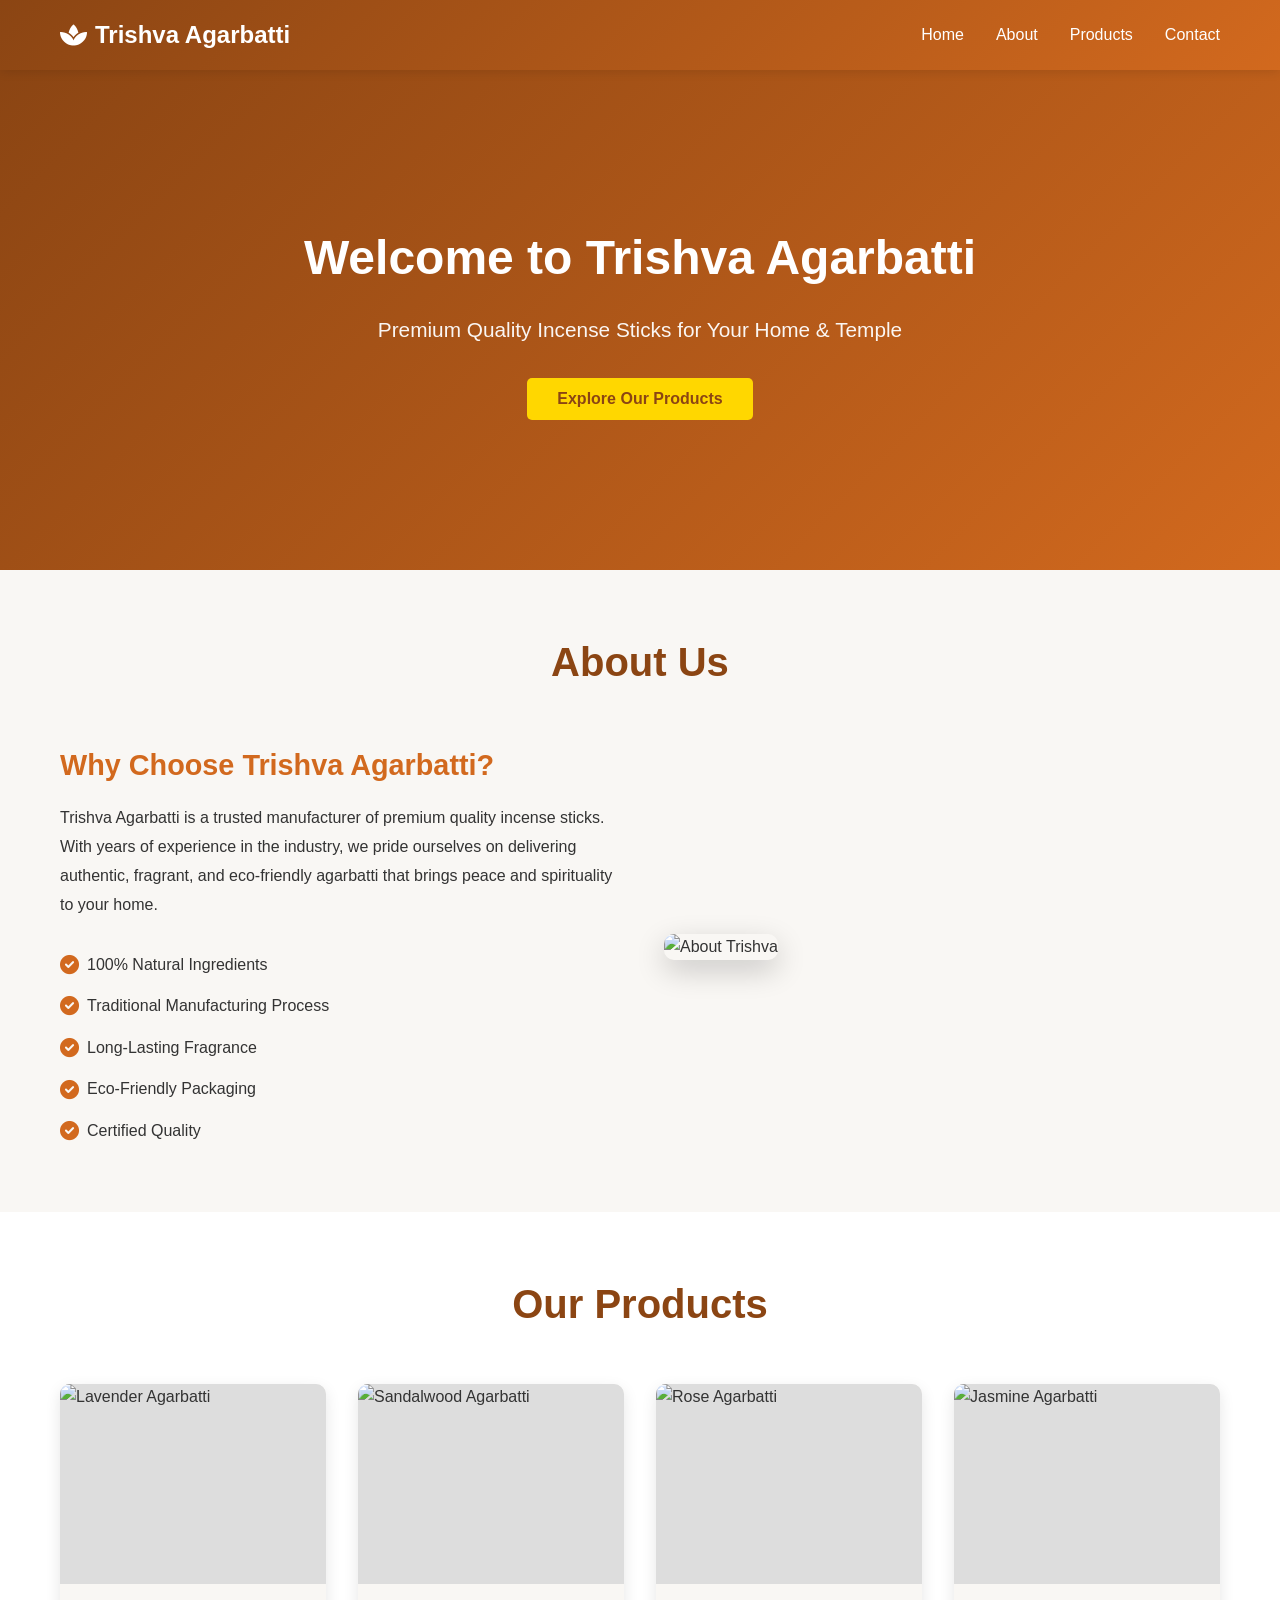
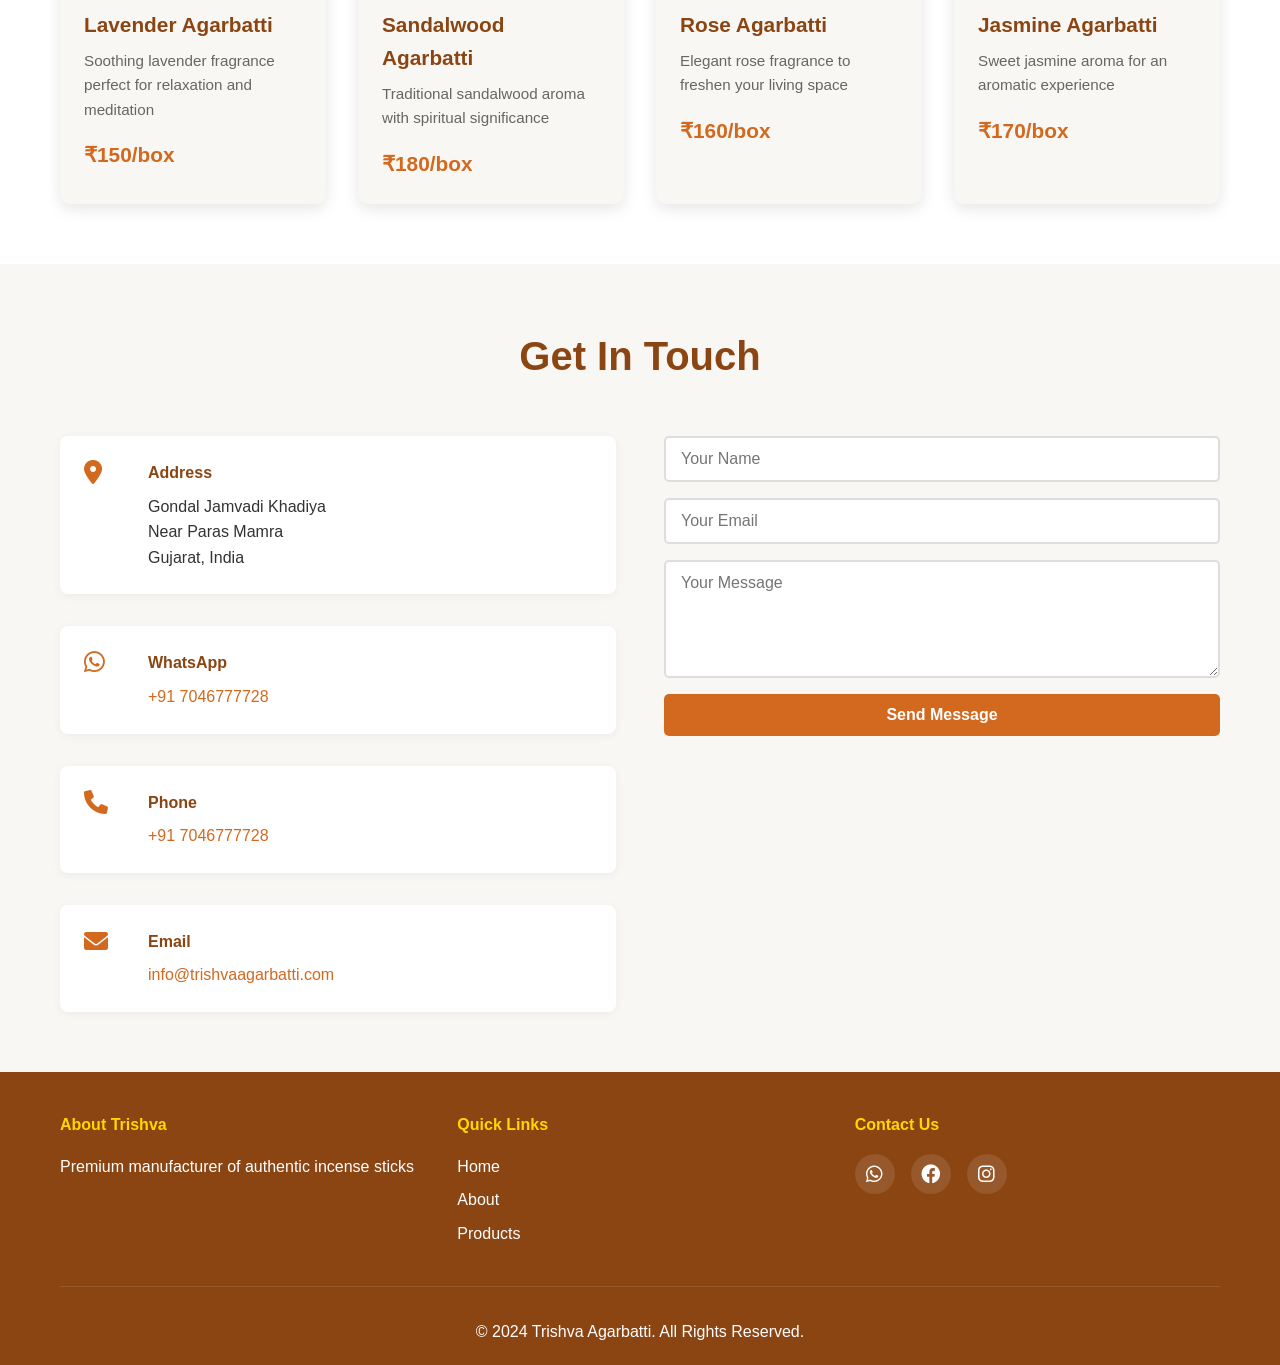
==== index.html @ 357e7979 "Add complete website files with logo, contact info, and product showcase" ====
<!DOCTYPE html>
<html lang="en">
<head>
    <meta charset="UTF-8">
    <meta name="viewport" content="width=device-width, initial-scale=1.0">
    <title>Trishva Agarbatti - Premium Incense Sticks Manufacturer</title>
    <link rel="stylesheet" href="styles.css">
    <link rel="stylesheet" href="https://cdnjs.cloudflare.com/ajax/libs/font-awesome/6.0.0/css/all.min.css">
</head>
<body>
    <!-- Navigation -->
    <nav class="navbar">
        <div class="container">
            <div class="nav-wrapper">
                <div class="logo">
                    <i class="fas fa-spa"></i>
                    <span>Trishva Agarbatti</span>
                </div>
                <ul class="nav-links">
                    <li><a href="#home">Home</a></li>
                    <li><a href="#about">About</a></li>
                    <li><a href="#products">Products</a></li>
                    <li><a href="#contact">Contact</a></li>
                </ul>
                <div class="hamburger">
                    <span></span>
                    <span></span>
                    <span></span>
                </div>
            </div>
        </div>
    </nav>

    <!-- Hero Section -->
    <section id="home" class="hero">
        <div class="hero-content">
            <h1>Welcome to Trishva Agarbatti</h1>
            <p>Premium Quality Incense Sticks for Your Home & Temple</p>
            <button class="cta-btn" onclick="document.getElementById('products').scrollIntoView({behavior: 'smooth'})">Explore Our Products</button>
        </div>
    </section>

    <!-- About Section -->
    <section id="about" class="about">
        <div class="container">
            <h2>About Us</h2>
            <div class="about-content">
                <div class="about-text">
                    <h3>Why Choose Trishva Agarbatti?</h3>
                    <p>Trishva Agarbatti is a trusted manufacturer of premium quality incense sticks. With years of experience in the industry, we pride ourselves on delivering authentic, fragrant, and eco-friendly agarbatti that brings peace and spirituality to your home.</p>
                    <ul class="features-list">
                        <li><i class="fas fa-check-circle"></i> 100% Natural Ingredients</li>
                        <li><i class="fas fa-check-circle"></i> Traditional Manufacturing Process</li>
                        <li><i class="fas fa-check-circle"></i> Long-Lasting Fragrance</li>
                        <li><i class="fas fa-check-circle"></i> Eco-Friendly Packaging</li>
                        <li><i class="fas fa-check-circle"></i> Certified Quality</li>
                    </ul>
                </div>
                <div class="about-image">
                    <img src="https://via.placeholder.com/400x400?text=Trishva+Agarbatti" alt="About Trishva">
                </div>
            </div>
        </div>
    </section>

    <!-- Products Section -->
    <section id="products" class="products">
        <div class="container">
            <h2>Our Products</h2>
            <div class="products-grid">
                <div class="product-card">
                    <div class="product-image">
                        <img src="https://via.placeholder.com/250x250?text=Lavender+Agarbatti" alt="Lavender Agarbatti">
                    </div>
                    <h3>Lavender Agarbatti</h3>
                    <p>Soothing lavender fragrance perfect for relaxation and meditation</p>
                    <span class="price">₹150/box</span>
                </div>

                <div class="product-card">
                    <div class="product-image">
                        <img src="https://via.placeholder.com/250x250?text=Sandalwood+Agarbatti" alt="Sandalwood Agarbatti">
                    </div>
                    <h3>Sandalwood Agarbatti</h3>
                    <p>Traditional sandalwood aroma with spiritual significance</p>
                    <span class="price">₹180/box</span>
                </div>

                <div class="product-card">
                    <div class="product-image">
                        <img src="https://via.placeholder.com/250x250?text=Rose+Agarbatti" alt="Rose Agarbatti">
                    </div>
                    <h3>Rose Agarbatti</h3>
                    <p>Elegant rose fragrance to freshen your living space</p>
                    <span class="price">₹160/box</span>
                </div>

                <div class="product-card">
                    <div class="product-image">
                        <img src="https://via.placeholder.com/250x250?text=Jasmine+Agarbatti" alt="Jasmine Agarbatti">
                    </div>
                    <h3>Jasmine Agarbatti</h3>
                    <p>Sweet jasmine aroma for an aromatic experience</p>
                    <span class="price">₹170/box</span>
                </div>
            </div>
        </div>
    </section>

    <!-- Contact Section -->
    <section id="contact" class="contact">
        <div class="container">
            <h2>Get In Touch</h2>
            <div class="contact-content">
                <div class="contact-info">
                    <div class="info-item">
                        <i class="fas fa-map-marker-alt"></i>
                        <div>
                            <h4>Address</h4>
                            <p>Gondal Jamvadi Khadiya<br>Near Paras Mamra<br>Gujarat, India</p>
                        </div>
                    </div>
                    <div class="info-item">
                        <i class="fab fa-whatsapp"></i>
                        <div>
                            <h4>WhatsApp</h4>
                            <p><a href="https://wa.me/917046777728" target="_blank">+91 7046777728</a></p>
                        </div>
                    </div>
                    <div class="info-item">
                        <i class="fas fa-phone"></i>
                        <div>
                            <h4>Phone</h4>
                            <p><a href="tel:+917046777728">+91 7046777728</a></p>
                        </div>
                    </div>
                    <div class="info-item">
                        <i class="fas fa-envelope"></i>
                        <div>
                            <h4>Email</h4>
                            <p><a href="mailto:info@trishvaagarbatti.com">info@trishvaagarbatti.com</a></p>
                        </div>
                    </div>
                </div>

                <form class="contact-form">
                    <input type="text" placeholder="Your Name" required>
                    <input type="email" placeholder="Your Email" required>
                    <textarea placeholder="Your Message" rows="5" required></textarea>
                    <button type="submit" class="submit-btn">Send Message</button>
                </form>
            </div>
        </div>
    </section>

    <!-- Footer -->
    <footer class="footer">
        <div class="container">
            <div class="footer-content">
                <div class="footer-section">
                    <h4>About Trishva</h4>
                    <p>Premium manufacturer of authentic incense sticks</p>
                </div>
                <div class="footer-section">
                    <h4>Quick Links</h4>
                    <ul>
                        <li><a href="#home">Home</a></li>
                        <li><a href="#about">About</a></li>
                        <li><a href="#products">Products</a></li>
                    </ul>
                </div>
                <div class="footer-section">
                    <h4>Contact Us</h4>
                    <div class="social-links">
                        <a href="https://wa.me/917046777728" target="_blank" title="WhatsApp"><i class="fab fa-whatsapp"></i></a>
                        <a href="#" title="Facebook"><i class="fab fa-facebook"></i></a>
                        <a href="#" title="Instagram"><i class="fab fa-instagram"></i></a>
                    </div>
                </div>
            </div>
            <div class="footer-bottom">
                <p>&copy; 2024 Trishva Agarbatti. All Rights Reserved.</p>
            </div>
        </div>
    </footer>

    <script src="script.js"></script>
</body>
</html>
---- styles.css ----
:root {
    --primary-color: #8B4513;
    --secondary-color: #D2691E;
    --accent-color: #FFD700;
    --text-color: #333;
    --light-bg: #f9f7f4;
    --white: #ffffff;
}

* {
    margin: 0;
    padding: 0;
    box-sizing: border-box;
}

body {
    font-family: 'Segoe UI', Tahoma, Geneva, Verdana, sans-serif;
    line-height: 1.6;
    color: var(--text-color);
}

.container {
    max-width: 1200px;
    margin: 0 auto;
    padding: 0 20px;
}

/* Navigation */
.navbar {
    background: linear-gradient(135deg, var(--primary-color), var(--secondary-color));
    padding: 1rem 0;
    position: sticky;
    top: 0;
    z-index: 100;
    box-shadow: 0 2px 10px rgba(0, 0, 0, 0.1);
}

.nav-wrapper {
    display: flex;
    justify-content: space-between;
    align-items: center;
}

.logo {
    color: var(--white);
    font-size: 1.5rem;
    font-weight: bold;
    display: flex;
    align-items: center;
    gap: 0.5rem;
}

.nav-links {
    display: flex;
    list-style: none;
    gap: 2rem;
}

.nav-links a {
    color: var(--white);
    text-decoration: none;
    transition: all 0.3s ease;
    font-weight: 500;
}

.nav-links a:hover {
    color: var(--accent-color);
    transform: translateY(-2px);
}

.hamburger {
    display: none;
    flex-direction: column;
    cursor: pointer;
}

.hamburger span {
    width: 25px;
    height: 3px;
    background: var(--white);
    margin: 5px 0;
    transition: 0.3s;
}

/* Hero Section */
.hero {
    background: linear-gradient(135deg, var(--primary-color), var(--secondary-color));
    color: var(--white);
    padding: 100px 20px;
    text-align: center;
    min-height: 500px;
    display: flex;
    align-items: center;
    justify-content: center;
}

.hero-content h1 {
    font-size: 3rem;
    margin-bottom: 1rem;
    animation: slideDown 0.8s ease;
}

.hero-content p {
    font-size: 1.3rem;
    margin-bottom: 2rem;
    opacity: 0.95;
}

.cta-btn {
    background: var(--accent-color);
    color: var(--primary-color);
    padding: 12px 30px;
    border: none;
    border-radius: 5px;
    font-size: 1rem;
    font-weight: bold;
    cursor: pointer;
    transition: all 0.3s ease;
}

.cta-btn:hover {
    transform: translateY(-3px);
    box-shadow: 0 10px 20px rgba(0, 0, 0, 0.2);
}

/* About Section */
.about {
    padding: 60px 20px;
    background: var(--light-bg);
}

.about h2,
.products h2,
.contact h2 {
    text-align: center;
    font-size: 2.5rem;
    margin-bottom: 3rem;
    color: var(--primary-color);
}

.about-content {
    display: grid;
    grid-template-columns: 1fr 1fr;
    gap: 3rem;
    align-items: center;
}

.about-text h3 {
    font-size: 1.8rem;
    margin-bottom: 1rem;
    color: var(--secondary-color);
}

.about-text p {
    margin-bottom: 1.5rem;
    font-size: 1rem;
    line-height: 1.8;
}

.features-list {
    list-style: none;
}

.features-list li {
    padding: 0.5rem 0;
    font-size: 1rem;
    display: flex;
    align-items: center;
    gap: 0.5rem;
}

.features-list i {
    color: var(--secondary-color);
    font-size: 1.2rem;
}

.about-image img {
    width: 100%;
    border-radius: 10px;
    box-shadow: 0 10px 30px rgba(0, 0, 0, 0.2);
}

/* Products Section */
.products {
    padding: 60px 20px;
    background: var(--white);
}

.products-grid {
    display: grid;
    grid-template-columns: repeat(auto-fit, minmax(250px, 1fr));
    gap: 2rem;
}

.product-card {
    background: var(--light-bg);
    border-radius: 10px;
    overflow: hidden;
    transition: all 0.3s ease;
    box-shadow: 0 5px 15px rgba(0, 0, 0, 0.1);
}

.product-card:hover {
    transform: translateY(-10px);
    box-shadow: 0 15px 30px rgba(0, 0, 0, 0.2);
}

.product-image {
    height: 200px;
    overflow: hidden;
    background: #ddd;
}

.product-image img {
    width: 100%;
    height: 100%;
    object-fit: cover;
    transition: transform 0.3s ease;
}

.product-card:hover .product-image img {
    transform: scale(1.1);
}

.product-card h3 {
    padding: 1.5rem 1.5rem 0.5rem;
    color: var(--primary-color);
    font-size: 1.3rem;
}

.product-card p {
    padding: 0 1.5rem 1rem;
    font-size: 0.95rem;
    color: #666;
}

.price {
    display: block;
    padding: 0 1.5rem 1.5rem;
    font-size: 1.3rem;
    font-weight: bold;
    color: var(--secondary-color);
}

/* Contact Section */
.contact {
    padding: 60px 20px;
    background: var(--light-bg);
}

.contact-content {
    display: grid;
    grid-template-columns: 1fr 1fr;
    gap: 3rem;
}

.contact-info {
    display: flex;
    flex-direction: column;
    gap: 2rem;
}

.info-item {
    display: flex;
    gap: 1.5rem;
    padding: 1.5rem;
    background: var(--white);
    border-radius: 8px;
    box-shadow: 0 2px 10px rgba(0, 0, 0, 0.05);
}

.info-item i {
    font-size: 1.5rem;
    color: var(--secondary-color);
    min-width: 40px;
}

.info-item h4 {
    color: var(--primary-color);
    margin-bottom: 0.5rem;
}

.info-item a {
    color: var(--secondary-color);
    text-decoration: none;
    transition: color 0.3s ease;
}

.info-item a:hover {
    color: var(--primary-color);
}

.contact-form {
    display: flex;
    flex-direction: column;
    gap: 1rem;
}

.contact-form input,
.contact-form textarea {
    padding: 12px 15px;
    border: 2px solid #ddd;
    border-radius: 5px;
    font-size: 1rem;
    font-family: inherit;
    transition: border-color 0.3s ease;
}

.contact-form input:focus,
.contact-form textarea:focus {
    outline: none;
    border-color: var(--secondary-color);
}

.submit-btn {
    padding: 12px 30px;
    background: var(--secondary-color);
    color: var(--white);
    border: none;
    border-radius: 5px;
    font-size: 1rem;
    font-weight: bold;
    cursor: pointer;
    transition: all 0.3s ease;
}

.submit-btn:hover {
    background: var(--primary-color);
    transform: translateY(-2px);
}

/* Footer */
.footer {
    background: var(--primary-color);
    color: var(--white);
    padding: 40px 20px 20px;
}

.footer-content {
    display: grid;
    grid-template-columns: repeat(auto-fit, minmax(250px, 1fr));
    gap: 2rem;
    margin-bottom: 2rem;
}

.footer-section h4 {
    margin-bottom: 1rem;
    color: var(--accent-color);
}

.footer-section ul {
    list-style: none;
}

.footer-section ul li {
    margin-bottom: 0.5rem;
}

.footer-section a {
    color: var(--white);
    text-decoration: none;
    transition: color 0.3s ease;
}

.footer-section a:hover {
    color: var(--accent-color);
}

.social-links {
    display: flex;
    gap: 1rem;
}

.social-links a {
    display: inline-flex;
    align-items: center;
    justify-content: center;
    width: 40px;
    height: 40px;
    background: rgba(255, 255, 255, 0.1);
    border-radius: 50%;
    font-size: 1.2rem;
    transition: all 0.3s ease;
}

.social-links a:hover {
    background: var(--accent-color);
    color: var(--primary-color);
}

.footer-bottom {
    text-align: center;
    padding-top: 2rem;
    border-top: 1px solid rgba(255, 255, 255, 0.1);
}

/* Animations */
@keyframes slideDown {
    from {
        opacity: 0;
        transform: translateY(-30px);
    }
    to {
        opacity: 1;
        transform: translateY(0);
    }
}

/* Responsive Design */
@media (max-width: 768px) {
    .nav-links {
        display: none;
    }

    .hamburger {
        display: flex;
    }

    .hero-content h1 {
        font-size: 2rem;
    }

    .hero-content p {
        font-size: 1rem;
    }

    .about h2,
    .products h2,
    .contact h2 {
        font-size: 2rem;
    }

    .about-content,
    .contact-content {
        grid-template-columns: 1fr;
    }

    .about-text h3 {
        font-size: 1.5rem;
    }

    .products-grid {
        grid-template-columns: 1fr;
    }
}
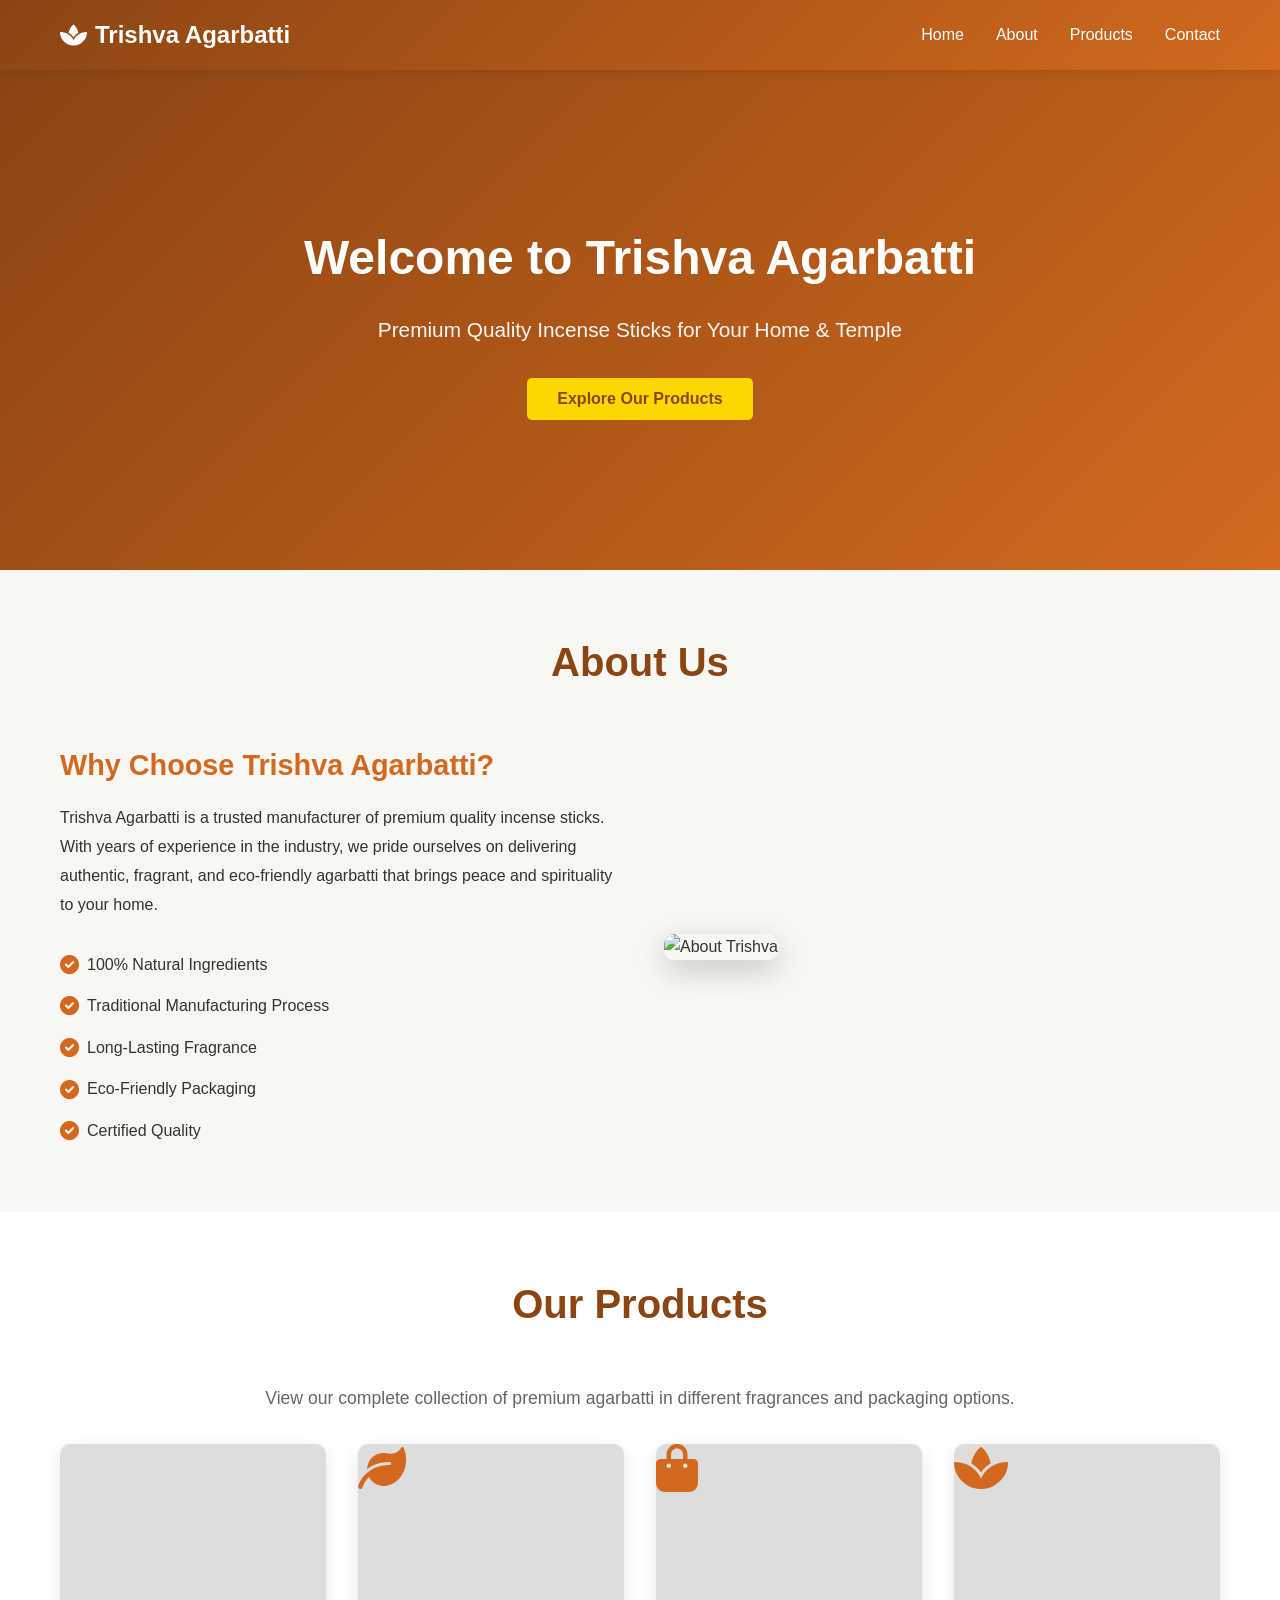
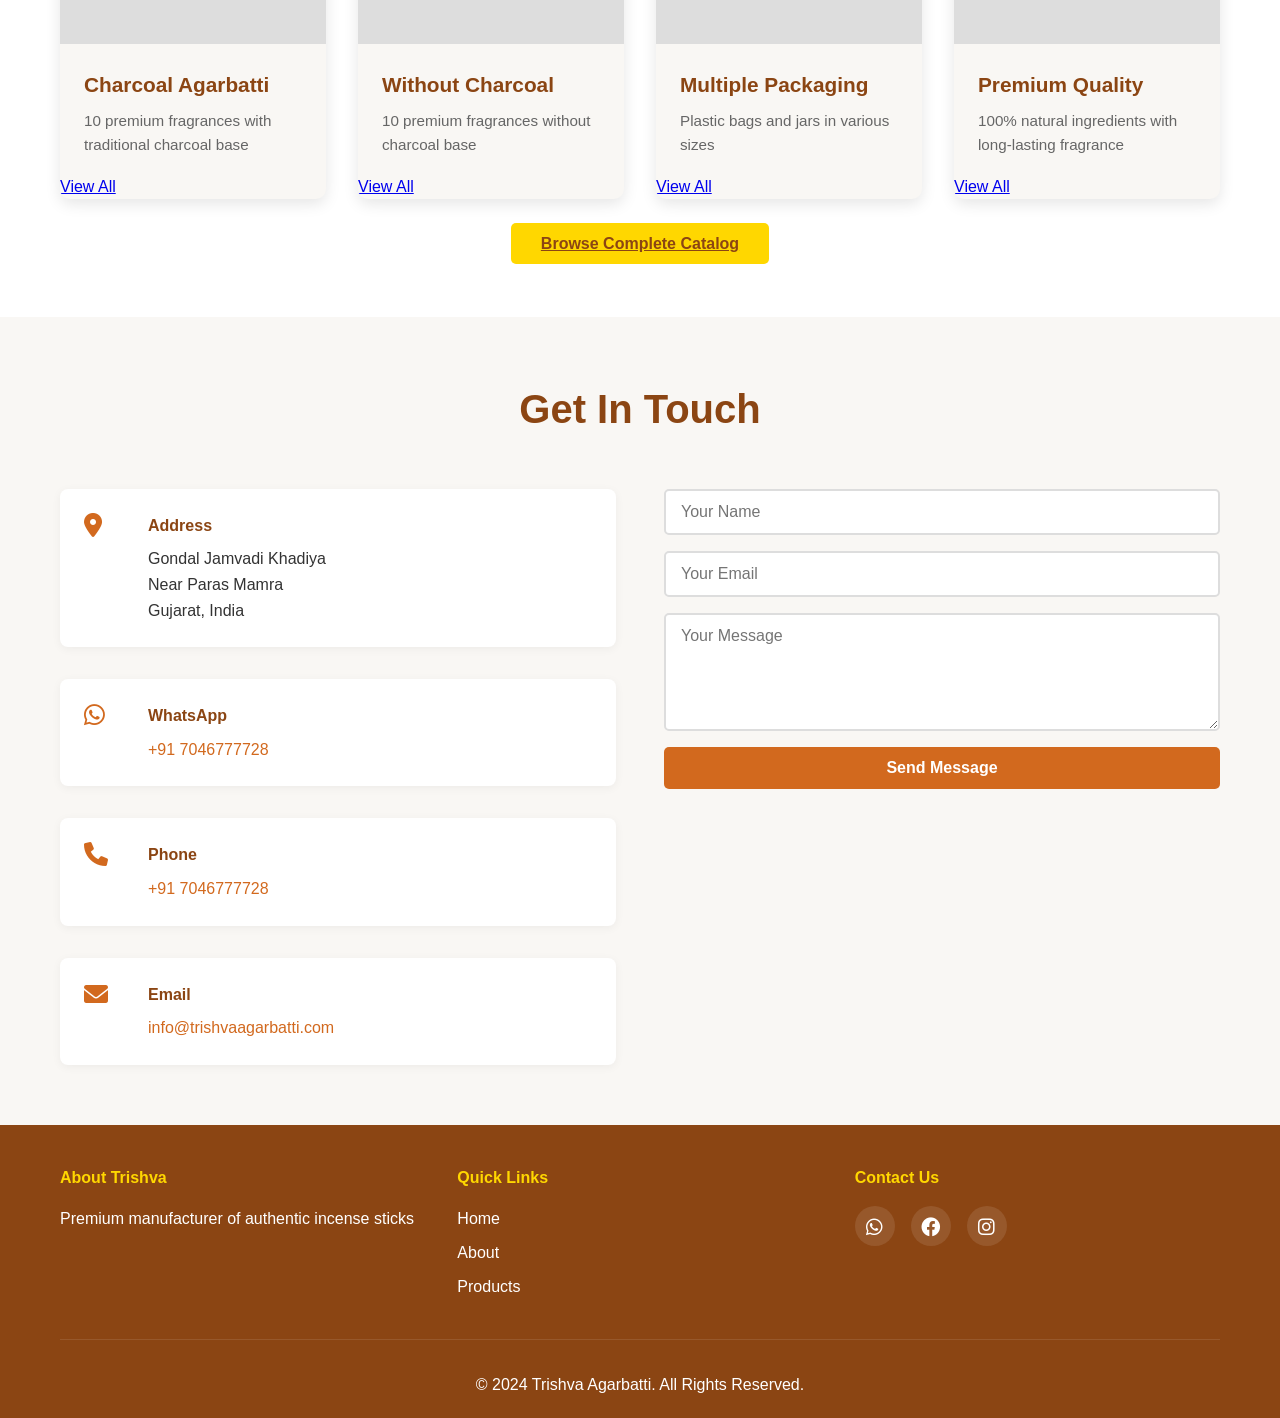
==== commit 404ab839: "Update index.html to link to products page" ====
--- a/index.html
+++ b/index.html
@@ -19,7 +19,7 @@
                 <ul class="nav-links">
                     <li><a href="#home">Home</a></li>
                     <li><a href="#about">About</a></li>
-                    <li><a href="#products">Products</a></li>
+                    <li><a href="products.html">Products</a></li>
                     <li><a href="#contact">Contact</a></li>
                 </ul>
                 <div class="hamburger">
@@ -36,7 +36,7 @@
         <div class="hero-content">
             <h1>Welcome to Trishva Agarbatti</h1>
             <p>Premium Quality Incense Sticks for Your Home & Temple</p>
-            <button class="cta-btn" onclick="document.getElementById('products').scrollIntoView({behavior: 'smooth'})">Explore Our Products</button>
+            <button class="cta-btn" onclick="window.location.href='products.html'">Explore Our Products</button>
         </div>
     </section>
 
@@ -63,46 +63,50 @@
         </div>
     </section>
 
-    <!-- Products Section -->
-    <section id="products" class="products">
+    <!-- Products Preview Section -->
+    <section class="products">
         <div class="container">
             <h2>Our Products</h2>
+            <p style="text-align: center; margin-bottom: 2rem; font-size: 1.1rem; color: #666;">View our complete collection of premium agarbatti in different fragrances and packaging options.</p>
             <div class="products-grid">
                 <div class="product-card">
                     <div class="product-image">
-                        <img src="https://via.placeholder.com/250x250?text=Lavender+Agarbatti" alt="Lavender Agarbatti">
+                        <i class="fas fa-flower" style="font-size: 3rem; color: #D2691E;"></i>
                     </div>
-                    <h3>Lavender Agarbatti</h3>
-                    <p>Soothing lavender fragrance perfect for relaxation and meditation</p>
-                    <span class="price">₹150/box</span>
+                    <h3>Charcoal Agarbatti</h3>
+                    <p>10 premium fragrances with traditional charcoal base</p>
+                    <a href="products.html" class="view-btn">View All</a>
                 </div>
 
                 <div class="product-card">
                     <div class="product-image">
-                        <img src="https://via.placeholder.com/250x250?text=Sandalwood+Agarbatti" alt="Sandalwood Agarbatti">
+                        <i class="fas fa-leaf" style="font-size: 3rem; color: #D2691E;"></i>
                     </div>
-                    <h3>Sandalwood Agarbatti</h3>
-                    <p>Traditional sandalwood aroma with spiritual significance</p>
-                    <span class="price">₹180/box</span>
+                    <h3>Without Charcoal</h3>
+                    <p>10 premium fragrances without charcoal base</p>
+                    <a href="products.html" class="view-btn">View All</a>
                 </div>
 
                 <div class="product-card">
                     <div class="product-image">
-                        <img src="https://via.placeholder.com/250x250?text=Rose+Agarbatti" alt="Rose Agarbatti">
+                        <i class="fas fa-bag-shopping" style="font-size: 3rem; color: #D2691E;"></i>
                     </div>
-                    <h3>Rose Agarbatti</h3>
-                    <p>Elegant rose fragrance to freshen your living space</p>
-                    <span class="price">₹160/box</span>
+                    <h3>Multiple Packaging</h3>
+                    <p>Plastic bags and jars in various sizes</p>
+                    <a href="products.html" class="view-btn">View All</a>
                 </div>
 
                 <div class="product-card">
                     <div class="product-image">
-                        <img src="https://via.placeholder.com/250x250?text=Jasmine+Agarbatti" alt="Jasmine Agarbatti">
+                        <i class="fas fa-spa" style="font-size: 3rem; color: #D2691E;"></i>
                     </div>
-                    <h3>Jasmine Agarbatti</h3>
-                    <p>Sweet jasmine aroma for an aromatic experience</p>
-                    <span class="price">₹170/box</span>
+                    <h3>Premium Quality</h3>
+                    <p>100% natural ingredients with long-lasting fragrance</p>
+                    <a href="products.html" class="view-btn">View All</a>
                 </div>
+            </div>
+            <div style="text-align: center; margin-top: 2rem;">
+                <a href="products.html" class="cta-btn">Browse Complete Catalog</a>
             </div>
         </div>
     </section>
@@ -166,7 +170,7 @@
                     <ul>
                         <li><a href="#home">Home</a></li>
                         <li><a href="#about">About</a></li>
-                        <li><a href="#products">Products</a></li>
+                        <li><a href="products.html">Products</a></li>
                     </ul>
                 </div>
                 <div class="footer-section">
